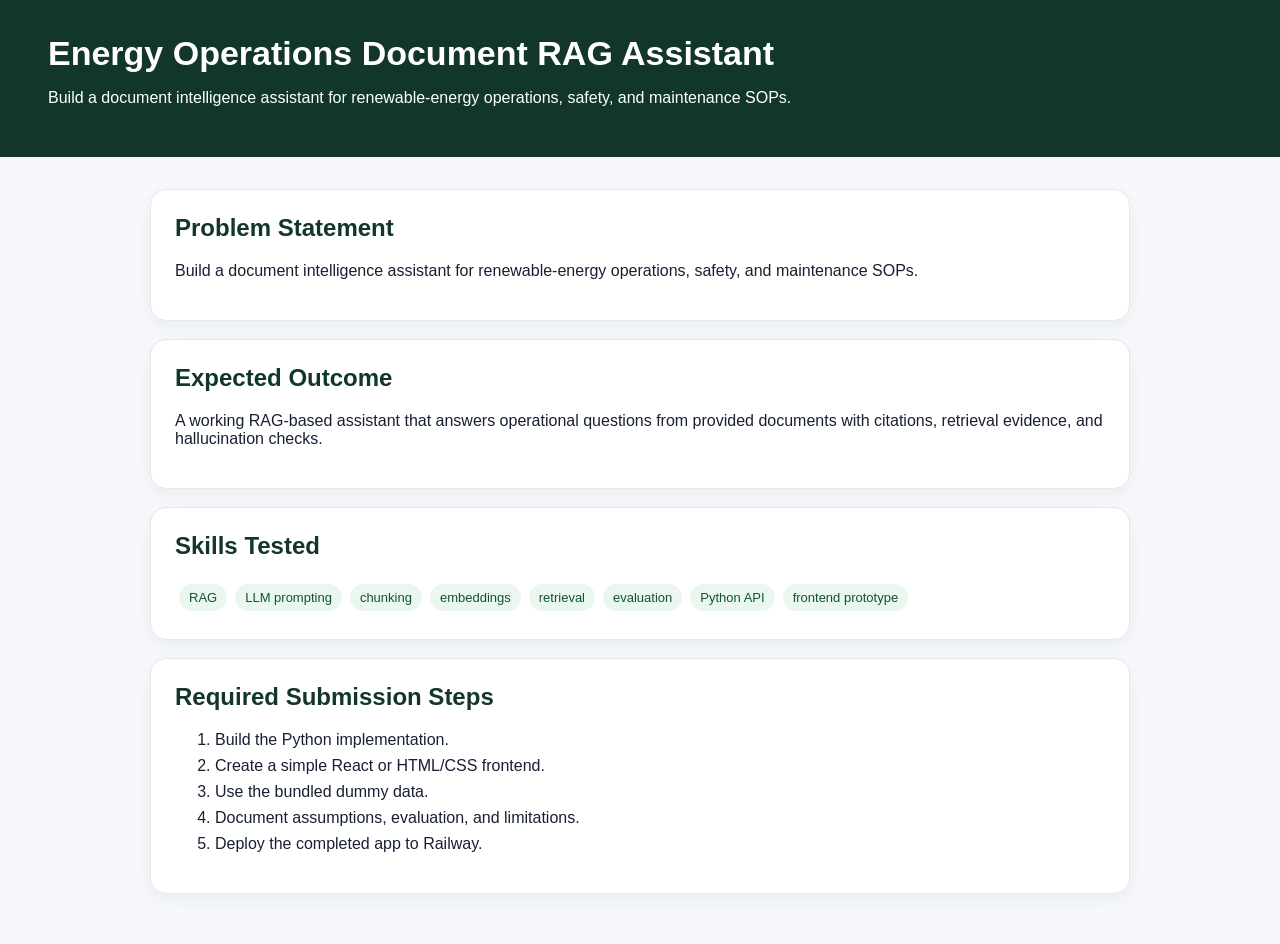
==== case_study.html @ 32f8509a "Initial commit: starter project from original zip" ====
<!doctype html>
<html lang="en">
<head>
  <meta charset="utf-8" />
  <meta name="viewport" content="width=device-width, initial-scale=1" />
  <title>Energy Operations Document RAG Assistant</title>
  <style>
    body { font-family: Inter, Arial, sans-serif; margin: 0; background: #f6f8fb; color: #172033; }
    header { background: #12372a; color: white; padding: 34px 48px; }
    main { max-width: 980px; margin: 0 auto; padding: 32px 24px; }
    section { background: white; border: 1px solid #e5e7eb; border-radius: 16px; padding: 24px; margin-bottom: 18px; box-shadow: 0 6px 18px rgba(20,30,50,.05); }
    h1 { margin: 0 0 8px; font-size: 34px; }
    h2 { color: #12372a; margin-top: 0; }
    .tag { display:inline-block; background:#e9f7ef; color:#14532d; padding:6px 10px; border-radius:999px; margin:4px; font-size:13px; }
    li { margin: 8px 0; }
    code { background: #eef2f7; padding: 2px 5px; border-radius: 5px; }
  </style>
</head>
<body>
  <header>
    <h1>Energy Operations Document RAG Assistant</h1>
    <p>Build a document intelligence assistant for renewable-energy operations, safety, and maintenance SOPs.</p>
  </header>
  <main>
    <section>
      <h2>Problem Statement</h2>
      <p>Build a document intelligence assistant for renewable-energy operations, safety, and maintenance SOPs.</p>
    </section>
    <section>
      <h2>Expected Outcome</h2>
      <p>A working RAG-based assistant that answers operational questions from provided documents with citations, retrieval evidence, and hallucination checks.</p>
    </section>
    <section>
      <h2>Skills Tested</h2>
      <span class="tag">RAG</span><span class="tag">LLM prompting</span><span class="tag">chunking</span><span class="tag">embeddings</span><span class="tag">retrieval</span><span class="tag">evaluation</span><span class="tag">Python API</span><span class="tag">frontend prototype</span>
    </section>
    <section>
      <h2>Required Submission Steps</h2>
      <ol>
        <li>Build the Python implementation.</li>
        <li>Create a simple React or HTML/CSS frontend.</li>
        <li>Use the bundled dummy data.</li>
        <li>Document assumptions, evaluation, and limitations.</li>
        <li>Deploy the completed app to Railway.</li>
      </ol>
    </section>
  </main>
</body>
</html>
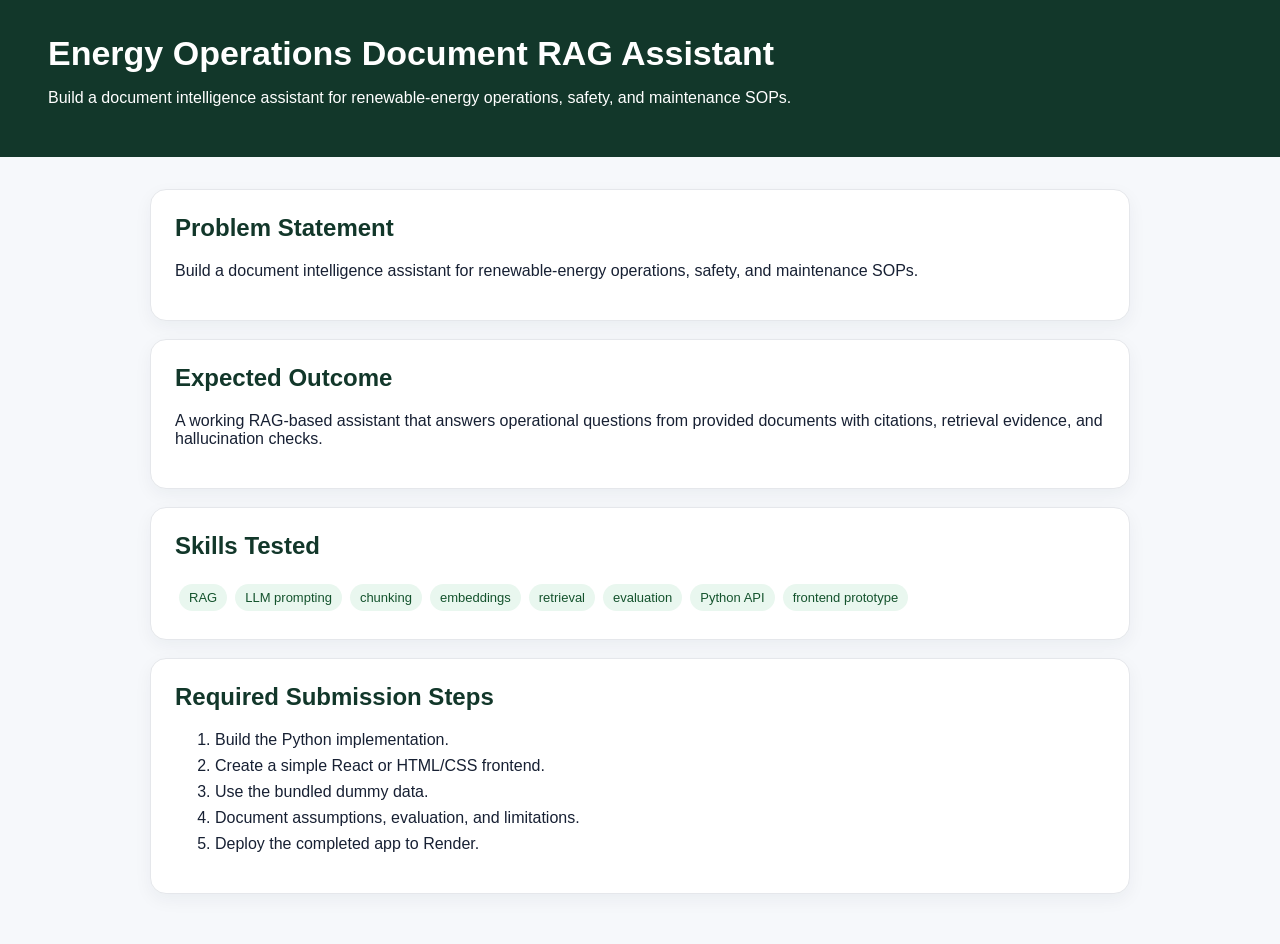
==== commit 995802e5: "docs & config: update all files for Render deployment, add VS Code guide, and enhance API documentat" ====
--- a/case_study.html
+++ b/case_study.html
@@ -41,7 +41,7 @@
         <li>Create a simple React or HTML/CSS frontend.</li>
         <li>Use the bundled dummy data.</li>
         <li>Document assumptions, evaluation, and limitations.</li>
-        <li>Deploy the completed app to Railway.</li>
+        <li>Deploy the completed app to Render.</li>
       </ol>
     </section>
   </main>
